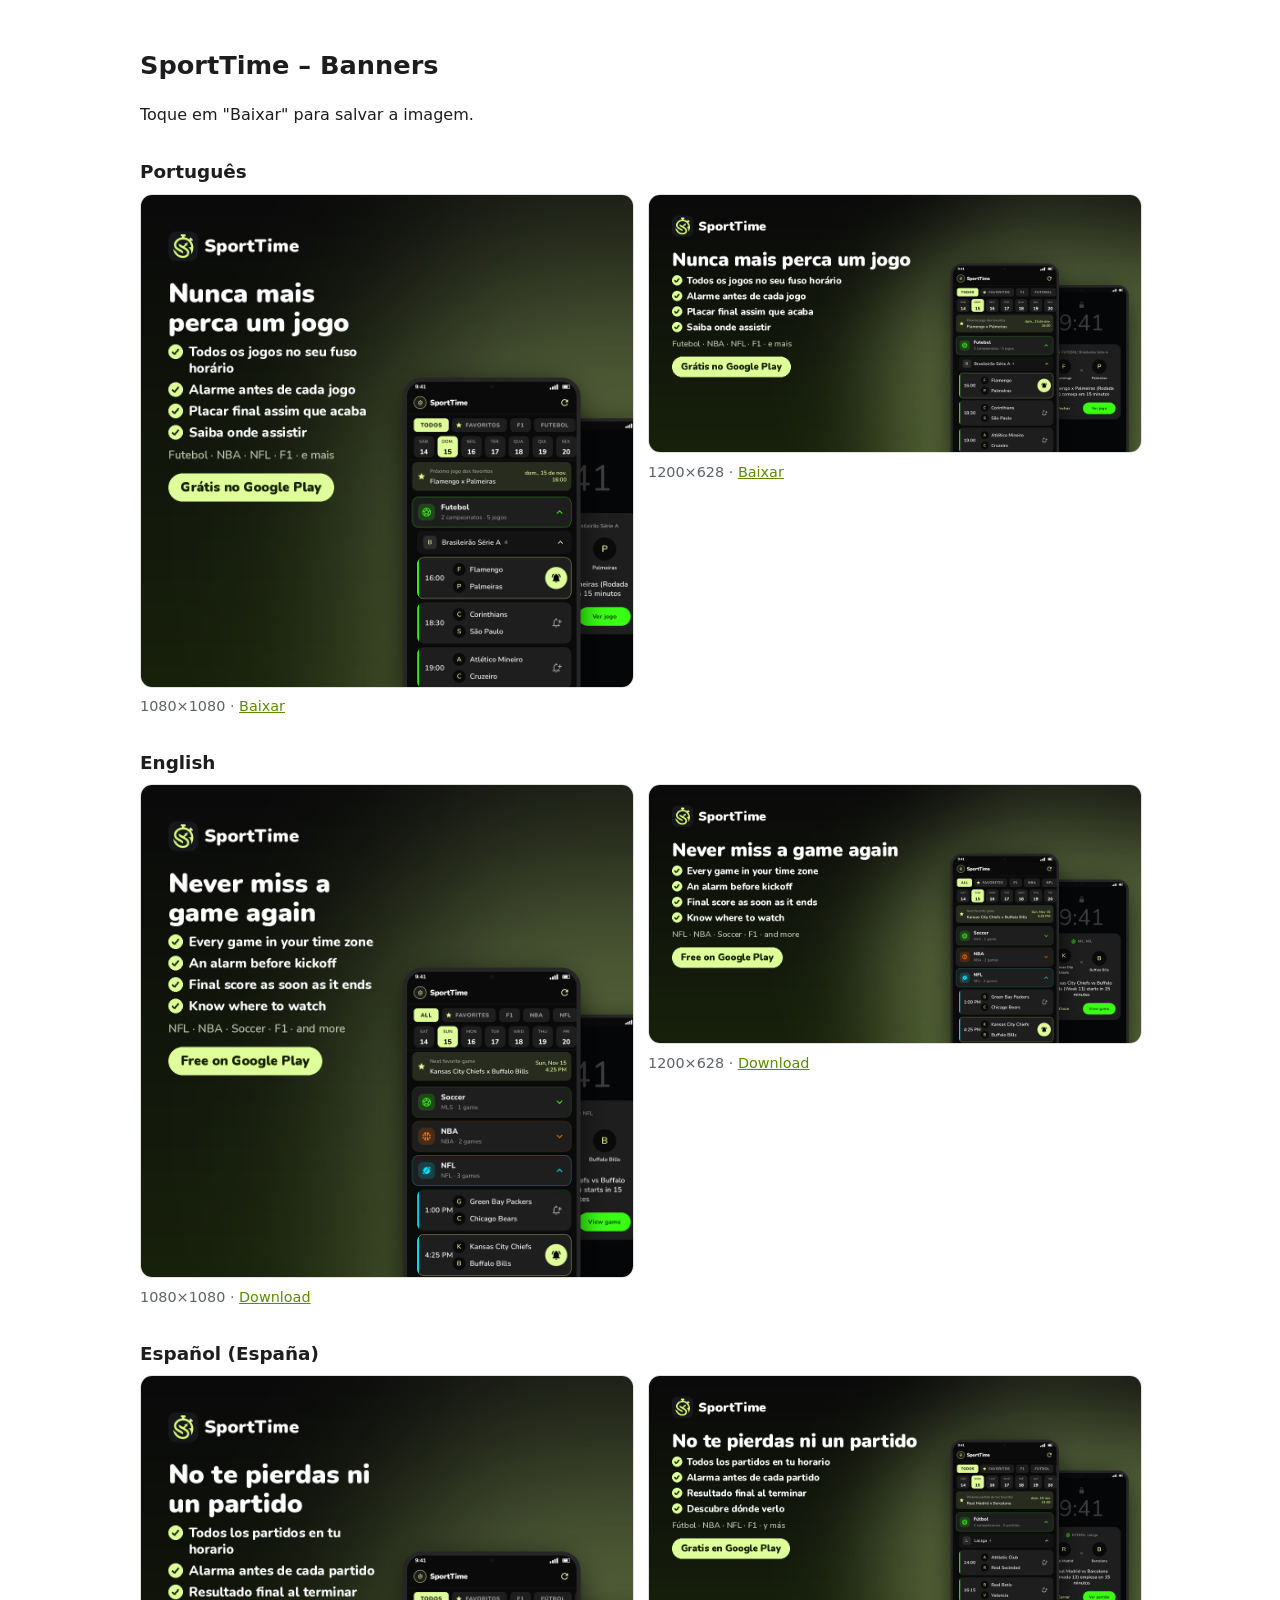
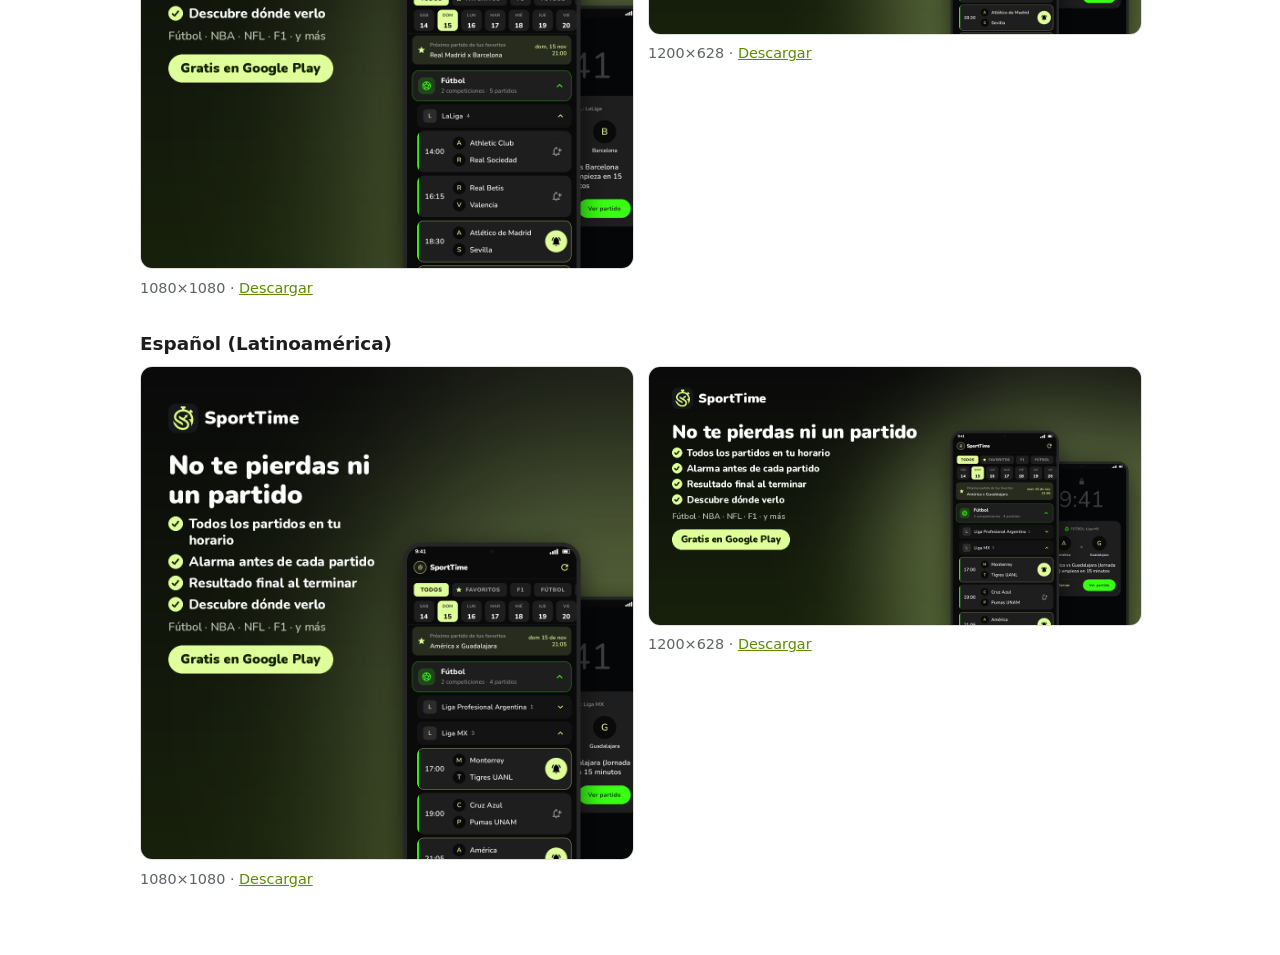
==== sporttime/banners/index.html @ f491b4b2 "Add SportTime promotional banners Square (1080x1080) and landscape (1200x628) banners in Portuguese," ====
<!doctype html>
<html lang="pt-BR">
<head>
<meta charset="utf-8">
<meta name="viewport" content="width=device-width, initial-scale=1">
<title>SportTime – Banners</title>
<style>
:root{color-scheme:light dark;--bg:#ffffff;--fg:#1d1d1f;--muted:#5f6368;--accent:#5b8c00;--line:#e0e0e0}
@media (prefers-color-scheme:dark){:root{--bg:#121212;--fg:#ececec;--muted:#a0a0a0;--accent:#dfff9a;--line:#333}}
body{margin:0;background:var(--bg);color:var(--fg);font:16px/1.6 system-ui,-apple-system,"Segoe UI",Roboto,sans-serif}
main{max-width:1000px;margin:0 auto;padding:32px 16px 64px}
h1{font-size:1.6rem;margin:.5em 0}
h2{font-size:1.15rem;margin:1.6em 0 .4em}
.row{display:flex;flex-wrap:wrap;gap:16px}
figure{margin:0;flex:1 1 300px}
img{width:100%;height:auto;border-radius:12px;border:1px solid var(--line)}
a{color:var(--accent)}
figcaption{font-size:.9rem;color:var(--muted)}
</style>
</head>
<body>
<main>
<h1>SportTime – Banners</h1>
<p>Toque em "Baixar" para salvar a imagem.</p>
<h2>Português</h2>
<div class="row">
<figure><img src="sporttime-pt-BR-1080x1080.png" alt="Banner SportTime em português, quadrado"><figcaption>1080×1080 · <a href="sporttime-pt-BR-1080x1080.png" download>Baixar</a></figcaption></figure>
<figure><img src="sporttime-pt-BR-1200x628.png" alt="Banner SportTime em português, horizontal"><figcaption>1200×628 · <a href="sporttime-pt-BR-1200x628.png" download>Baixar</a></figcaption></figure>
</div>
<h2>English</h2>
<div class="row">
<figure><img src="sporttime-en-US-1080x1080.png" alt="SportTime banner in English, square"><figcaption>1080×1080 · <a href="sporttime-en-US-1080x1080.png" download>Download</a></figcaption></figure>
<figure><img src="sporttime-en-US-1200x628.png" alt="SportTime banner in English, landscape"><figcaption>1200×628 · <a href="sporttime-en-US-1200x628.png" download>Download</a></figcaption></figure>
</div>
<h2>Español (España)</h2>
<div class="row">
<figure><img src="sporttime-es-ES-1080x1080.png" alt="Banner de SportTime en español de España, cuadrado"><figcaption>1080×1080 · <a href="sporttime-es-ES-1080x1080.png" download>Descargar</a></figcaption></figure>
<figure><img src="sporttime-es-ES-1200x628.png" alt="Banner de SportTime en español de España, horizontal"><figcaption>1200×628 · <a href="sporttime-es-ES-1200x628.png" download>Descargar</a></figcaption></figure>
</div>
<h2>Español (Latinoamérica)</h2>
<div class="row">
<figure><img src="sporttime-es-419-1080x1080.png" alt="Banner de SportTime en español latinoamericano, cuadrado"><figcaption>1080×1080 · <a href="sporttime-es-419-1080x1080.png" download>Descargar</a></figcaption></figure>
<figure><img src="sporttime-es-419-1200x628.png" alt="Banner de SportTime en español latinoamericano, horizontal"><figcaption>1200×628 · <a href="sporttime-es-419-1200x628.png" download>Descargar</a></figcaption></figure>
</div>
</main>
</body>
</html>
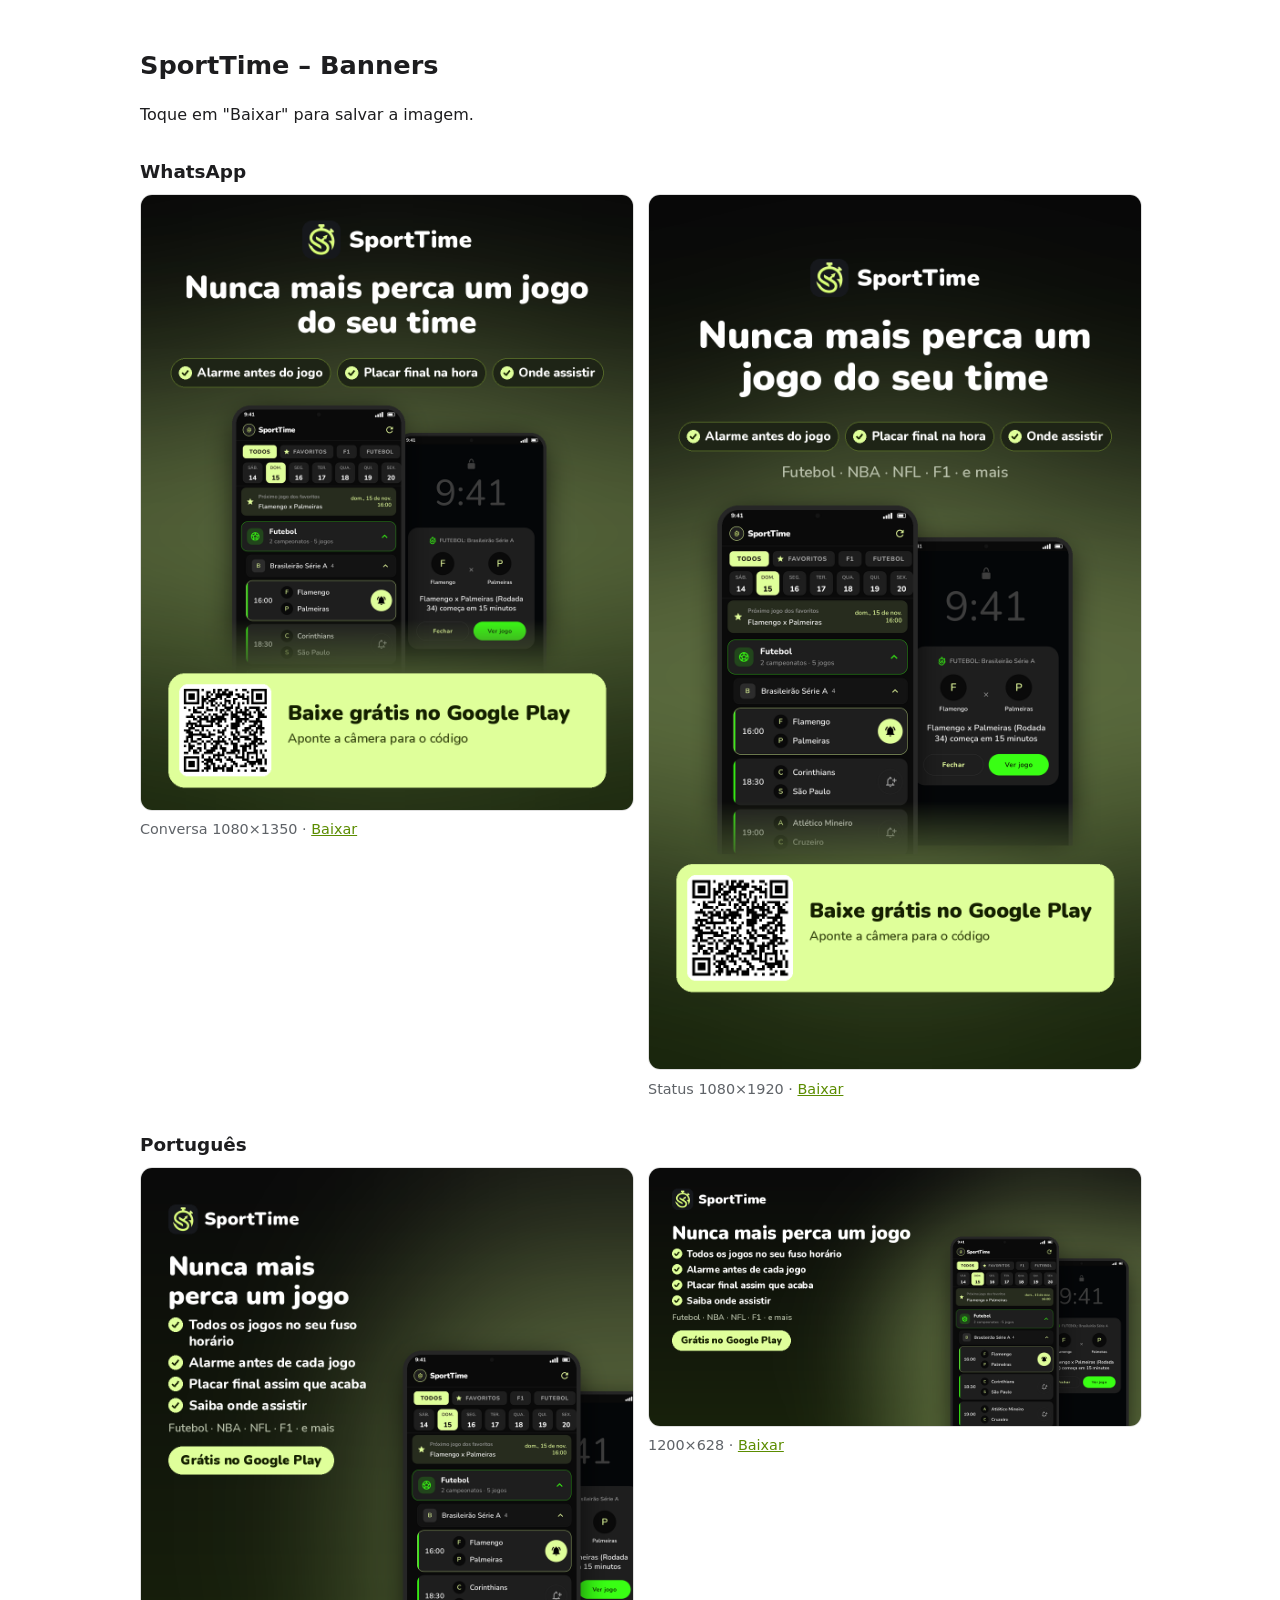
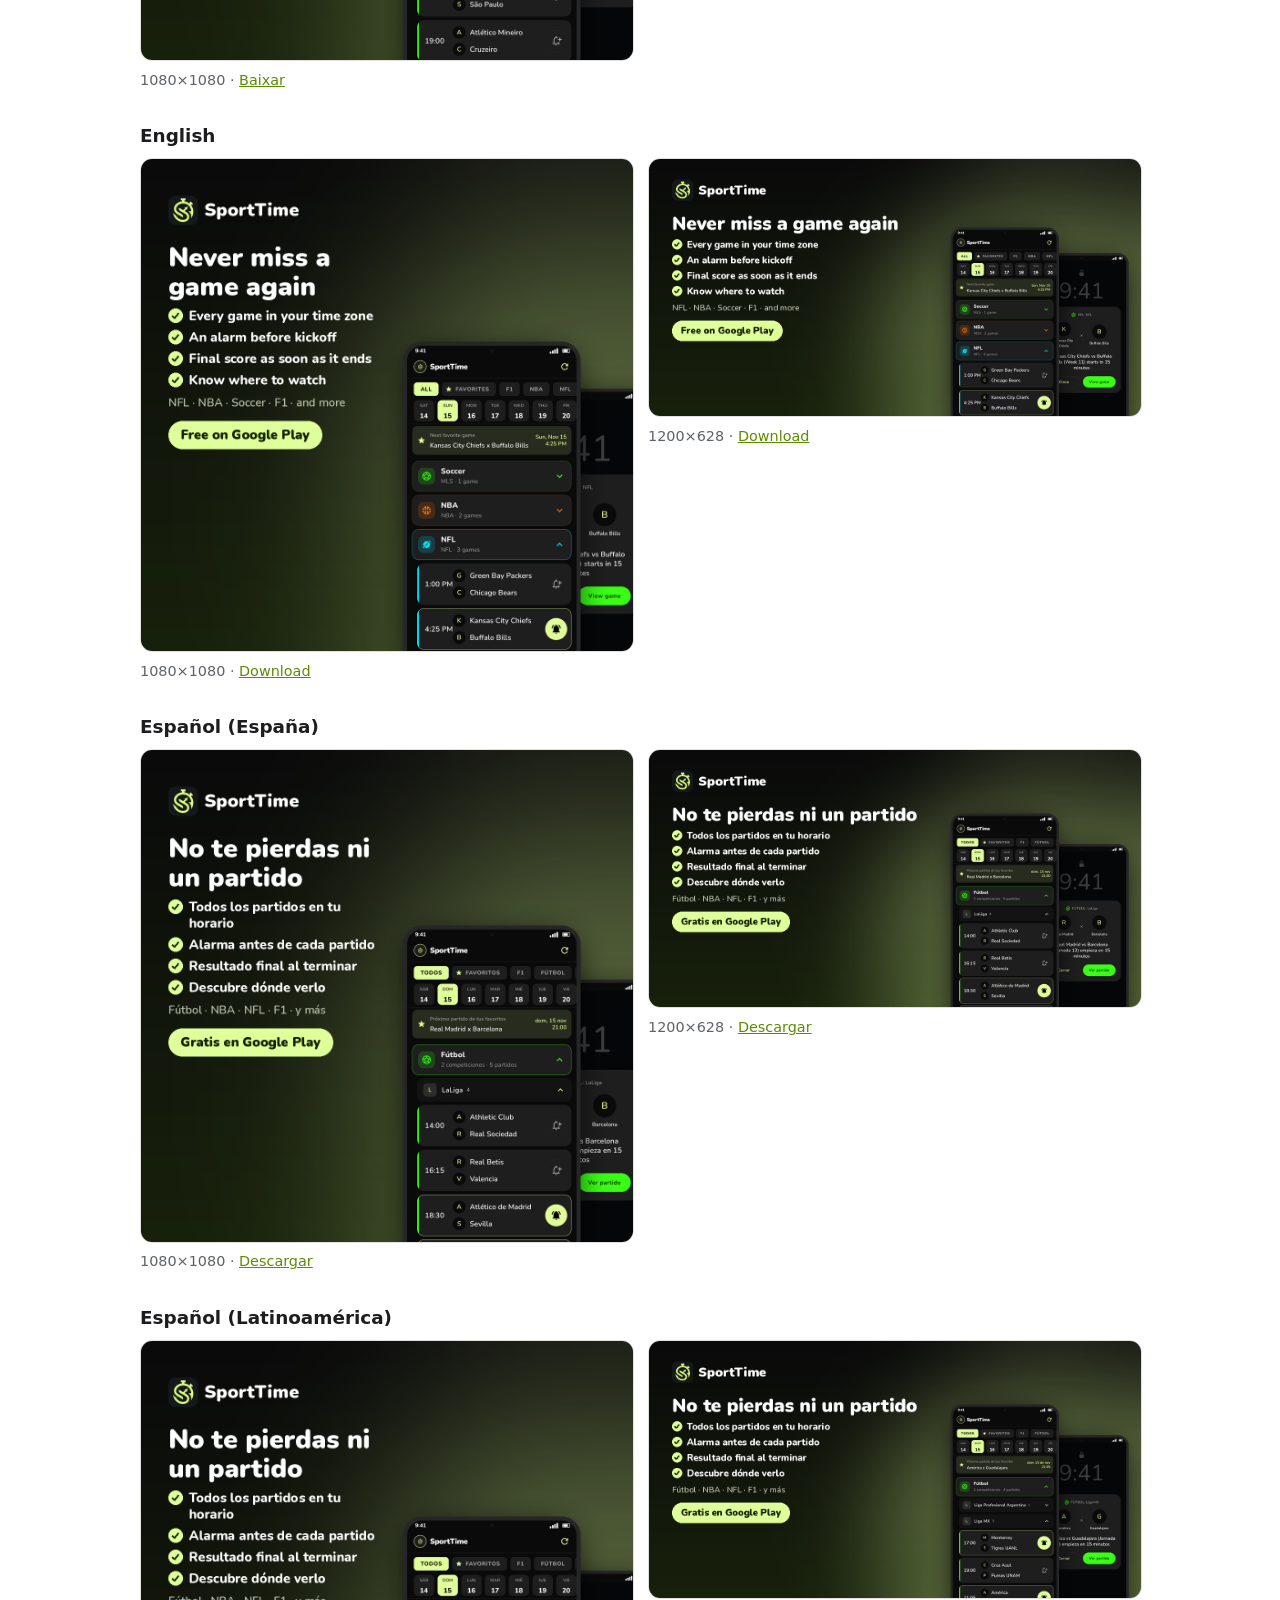
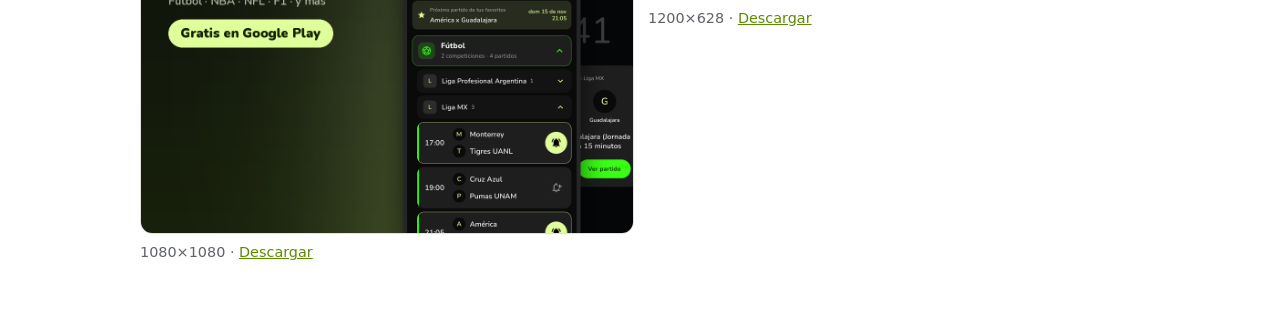
==== commit 74ca2e02: "Add SportTime WhatsApp banners Co-Authored-By: Claude Opus 5.5 <noreply@anthropic.com> Claude-Sessio" ====
--- a/sporttime/banners/index.html
+++ b/sporttime/banners/index.html
@@ -22,6 +22,11 @@
 <main>
 <h1>SportTime – Banners</h1>
 <p>Toque em "Baixar" para salvar a imagem.</p>
+<h2>WhatsApp</h2>
+<div class="row">
+<figure><img src="sporttime-whatsapp-1080x1350.png" alt="Banner SportTime para conversas do WhatsApp"><figcaption>Conversa 1080×1350 · <a href="sporttime-whatsapp-1080x1350.png" download>Baixar</a></figcaption></figure>
+<figure><img src="sporttime-whatsapp-status-1080x1920.png" alt="Banner SportTime para o Status do WhatsApp"><figcaption>Status 1080×1920 · <a href="sporttime-whatsapp-status-1080x1920.png" download>Baixar</a></figcaption></figure>
+</div>
 <h2>Português</h2>
 <div class="row">
 <figure><img src="sporttime-pt-BR-1080x1080.png" alt="Banner SportTime em português, quadrado"><figcaption>1080×1080 · <a href="sporttime-pt-BR-1080x1080.png" download>Baixar</a></figcaption></figure>
